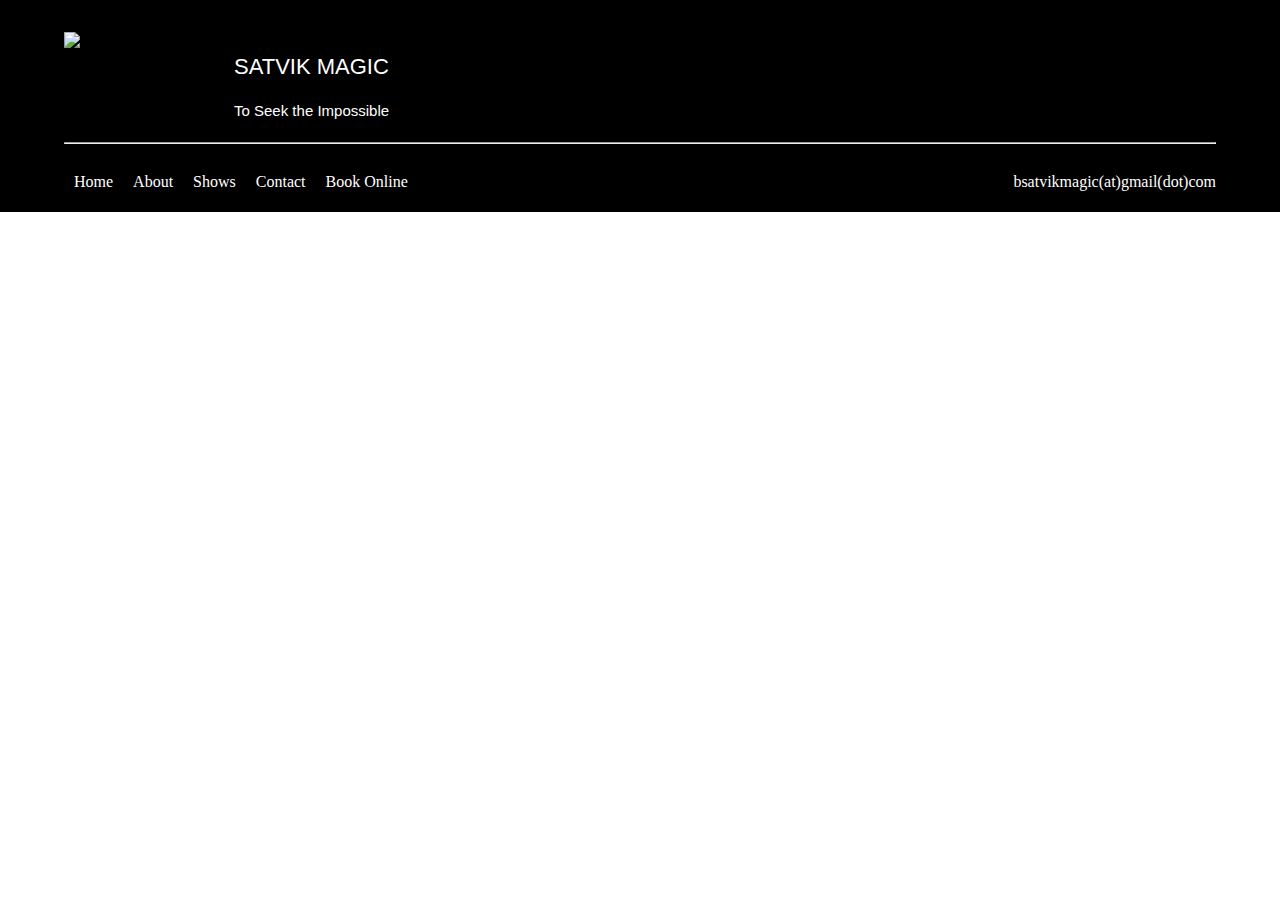
==== about.html @ e006e94a "Add files via upload" ====
<!DOCTYPE html>
<html lang="en">

<head>
    <meta charset="UTF-8">
    <link rel="stylesheet" href="styles.css">
    <title>Document</title>
</head>

<body>

    <header>
        <div style="display: flex; margin-top: 0; padding-top: 0;">
            <div id="img" style="display: flex; width: 150px; height: 100px;">
                <img src="https://static.wixstatic.com/media/542482_43a759c620a940079852870b6329cd68~mv2.jpeg/v1/fill/w_212,h_159,al_c,q_80,usm_0.66_1.00_0.01,enc_auto/Babbu_pfp.jpeg"
                    alt="bsatvik">
            </div>
            <div style="margin-left: 20px;">
                <p
                    style="font-family:-apple-system, BlinkMacSystemFont, 'Segoe UI', Roboto, Oxygen, Ubuntu, Cantarell, 'Open Sans', 'Helvetica Neue', sans-serif; font-weight:200; font-size: 22px; color:white">
                    SATVIK MAGIC</p>
                <p
                    style="font-family:-apple-system, BlinkMacSystemFont, 'Segoe UI', Roboto, Oxygen, Ubuntu, Cantarell, 'Open Sans', 'Helvetica Neue', sans-serif; font-weight: 300; font-size: 15px; color: white;">
                    To Seek the Impossible</p>
            </div>
        </div>
        <hr style="color: white;">
        <div id="head" style="padding-bottom: 0%; margin-bottom: 0%;">
            <ul id="top">
                <li><a href="./index.html">Home</a></li>
                <li><a href="#">About</a></li>
                <li><a href="#">Shows</a></li>
                <li><a href="#">Contact</a></li>
                <li><a href="#">Book Online</a></li>
            </ul>
            <p>bsatvikmagic(at)gmail(dot)com</p>
        </div>
    </header>
</body>

</html>
---- styles.css ----
header #head {
    display: flex;
    align-items: center;
    flex-wrap: wrap;
    justify-content: space-between;
}

header #head ul {
    display: flex;
    list-style-type: none;
    padding-left: 0%;
    margin-left: 0%;
    color: white;
}

header #head ul li a {
    text-decoration: none;
    color: white;
    border-radius: 10px;
}

header #head ul li {
    padding: 5px 10px 5px 10px;
}

header #head ul :hover {
    text-decoration: underline;
}

header .img img {
    width: 10px;
    height: 80px;
    object-fit: contain;
    object-position: center center;
}

header {
    background-color: black;
    padding: 2.5% 5% 0% 5%;
}

header div p {
    color: white;
}

html body {
    margin: 0%;
    padding: 0%;
}

#bookNow {

    border-radius: 25px;
    border: 1px solid white;
    background-color: rgba(81, 49, 39, 255);

}

#bookNow {
    color: white;
    padding: 15px
}

#btnHolder :hover {
    background-color: white;
    color: rgba(81, 49, 39, 255);
    transition-duration: 100ms;
}

#bookNow :hover {
    transition-duration: 100ms;
}

.SatvikPosing {
    background-image: url("https://cdn.discordapp.com/attachments/878096434648473660/970461815496663090/PXL_20210710_032408403.MP.jpg");
    width: 90%;
    margin-left: 5%;
    height: 550px;
    background-attachment: fixed;
    background-repeat: no-repeat;
    background-size: 100%;
}
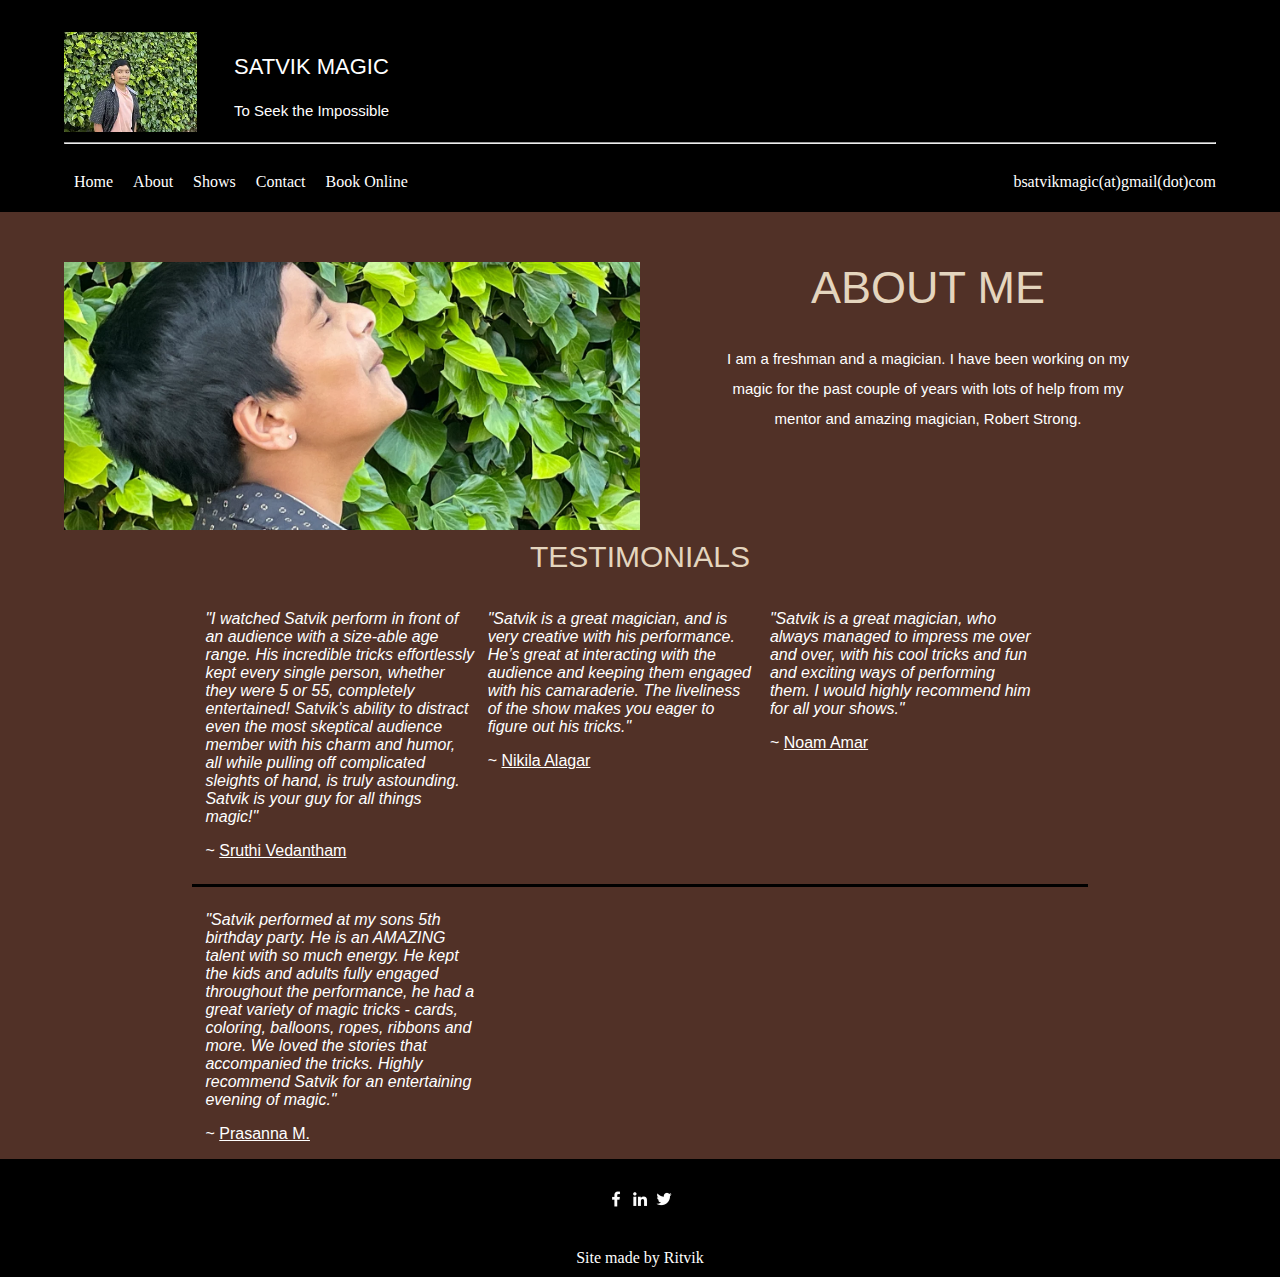
==== commit 1b1d717d: "about done" ====
--- a/about.html
+++ b/about.html
@@ -8,12 +8,10 @@
 </head>
 
 <body>
-
     <header>
         <div style="display: flex; margin-top: 0; padding-top: 0;">
             <div id="img" style="display: flex; width: 150px; height: 100px;">
-                <img src="https://static.wixstatic.com/media/542482_43a759c620a940079852870b6329cd68~mv2.jpeg/v1/fill/w_212,h_159,al_c,q_80,usm_0.66_1.00_0.01,enc_auto/Babbu_pfp.jpeg"
-                    alt="bsatvik">
+                <img src="./images/satvik-logo.webp" alt="bsatvik">
             </div>
             <div style="margin-left: 20px;">
                 <p
@@ -28,7 +26,7 @@
         <div id="head" style="padding-bottom: 0%; margin-bottom: 0%;">
             <ul id="top">
                 <li><a href="./index.html">Home</a></li>
-                <li><a href="#">About</a></li>
+                <li><a href="./about.html">About</a></li>
                 <li><a href="#">Shows</a></li>
                 <li><a href="#">Contact</a></li>
                 <li><a href="#">Book Online</a></li>
@@ -36,6 +34,63 @@
             <p>bsatvikmagic(at)gmail(dot)com</p>
         </div>
     </header>
+    <main style="background-color: rgba(81,49,39,255); padding-top: 50px;">
+        <div style="width: 90%; margin-left: 5%; margin-right: 5%; display: flex; margin-bottom: 10px;">
+            <img src="./images/about.webp" alt="satvik-posing" style="width: 50%;">
+            <div style="text-align: center; width: 50%;">
+                <h1 style="padding-top: 0%; margin-top: 0%; font-size:65px; color: #E4D5BE; font-family:-apple-system, BlinkMacSystemFont, 'Segoe UI', Roboto, Oxygen, Ubuntu, Cantarell, 'Open Sans', 'Helvetica Neue', sans-serif; font-weight: 200; font-size: 45px;">
+                    ABOUT ME</h1>
+                <p style="font-family:-apple-system, BlinkMacSystemFont, 'Segoe UI', Roboto, Oxygen, Ubuntu, Cantarell, 'Open Sans', 'Helvetica Neue', sans-serif; font-weight: 300; font-size: 15px; color: white; margin-left: 15%; margin-right: 15%; line-height: 2;">
+                I am a freshman and a magician. I have been working on my magic for the past couple of years with lots of help from my
+                mentor and amazing magician, Robert Strong.</p>
+            </div>
+        </div>
+
+        <div id="TESTIMONIALS" style="text-align: center; margin-left: 15%; margin-left: 15%; width: 70%; font-family:-apple-system, BlinkMacSystemFont, 'Segoe UI', Roboto, Oxygen, Ubuntu, Cantarell, 'Open Sans', 'Helvetica Neue', sans-serif; font-weight: 200;">
+            <h1
+                style="padding-top: 0%; margin-top: 0%; font-size:65px; color: #E4D5BE; font-weight: 200; font-size: 30px;">
+                TESTIMONIALS</h1>
+            <div class="testimonial" style="text-align: left; display: flex;">
+                <div class="section1" style="width: 30%; margin-left: 1.5%; color:white;">
+                    <p style="color: white;"><i>"I watched Satvik perform in front of an audience with a size-able age range. His incredible tricks effortlessly kept
+                        every single person, whether they were 5 or 55, completely entertained! Satvik’s ability to distract even the most
+                        skeptical audience member with his charm and humor, all while pulling off complicated sleights of hand, is truly
+                        astounding. Satvik is your guy for all things magic!"</i></p>
+                    <p class="from">~ <u>Sruthi Vedantham</u></p>
+                </div>
+                <div class="section2" style="width: 30%; margin-left: 1.5%; color:white;">
+                    <p style="color: white;"><i>"Satvik is a great magician, and is very creative with his performance. He’s great at interacting with the audience and
+                    keeping them engaged with his camaraderie. The liveliness of the show makes you eager to figure out his tricks."</i></p>
+                    <p class="from">~ <u>Nikila Alagar</u></p>
+                </div>
+                <div class="section3" style="width: 30%; margin-left: 1.5%; color:white;">
+                    <p style="color: white;"><i>"Satvik is a great magician, who always managed to impress me over and over, with his cool tricks and fun and exciting
+                    ways of performing them. I would highly recommend him for all your shows."</i></p>
+                    <p class="from">~ <u>Noam Amar</u></p>
+                </div>
+            </div>
+            <hr color="black" size="3">
+            <div class="testimonial" style="text-align: left; display: flex;">
+                <div class="section1" style="width: 30%; margin-left: 1.5%; color:white;">
+                    <p style="color: white;"><i>"Satvik performed at my sons 5th birthday party.
+                    He is an AMAZING talent with so much energy. He kept the kids and adults fully engaged throughout the performance, he
+                    had a great variety of magic tricks - cards, coloring, balloons, ropes, ribbons and more. We loved the stories that
+                    accompanied the tricks. Highly recommend Satvik for an entertaining evening of magic."</i></p>
+                    <p class="from">~ <u>Prasanna M.</u></p>
+                </div>
+            </div>
+        </div>
+
+    </main>
+    <footer style="background-color: black; align-items: center; padding: 30px 0 10px 0;">
+        <div style="text-align: center;">
+            <a href="#"><img src="./icons/Facebook.webp" alt="smgth" style="height: 20px; width: 20px;"></a>
+            <a href="#"><img src="./icons/LinkedIn.webp" alt="smgth" style="height: 20px; width: 20px;"></a>
+            <a href="#"><img src="./icons/Twitter.webp" alt="smgth" style="height: 20px; width: 20px;"></a>
+        </div>
+        <br><br>
+        <p style="text-align: center; color: white; margin: 0;">Site made by Ritvik</p>
+    </footer>
 </body>
 
 </html>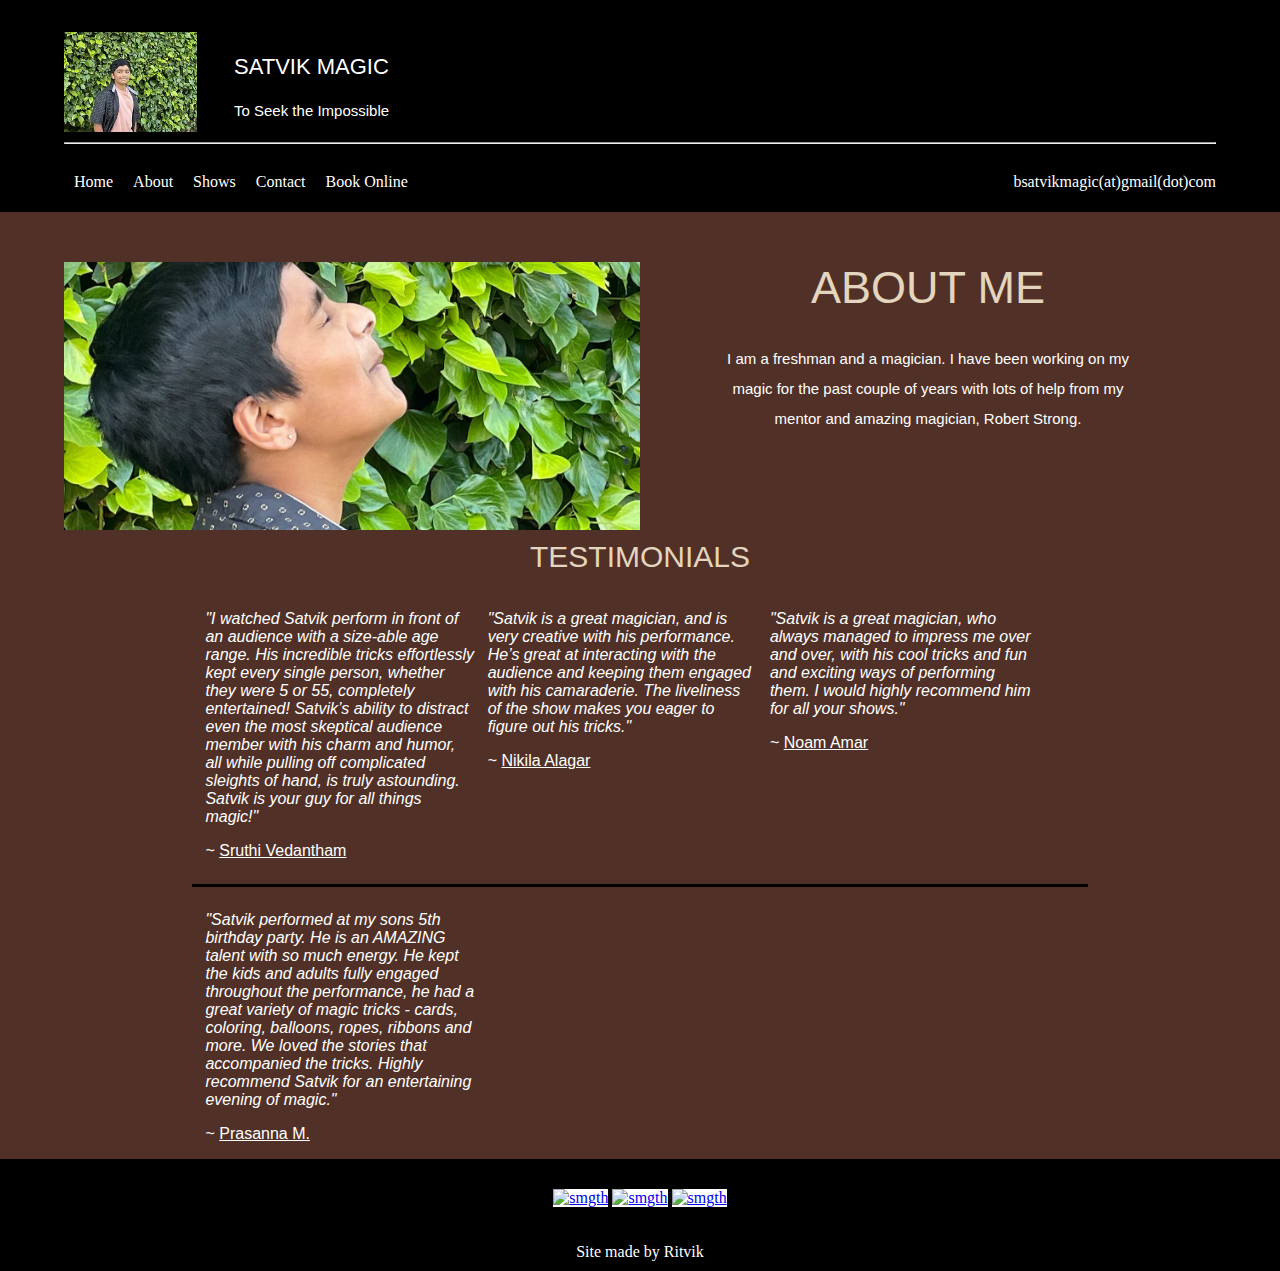
==== commit 0c20cc1b: "Add files via upload" ====
--- a/about.html
+++ b/about.html
@@ -27,9 +27,9 @@
             <ul id="top">
                 <li><a href="./index.html">Home</a></li>
                 <li><a href="./about.html">About</a></li>
-                <li><a href="#">Shows</a></li>
-                <li><a href="#">Contact</a></li>
-                <li><a href="#">Book Online</a></li>
+                <li><a href="./shows.html">Shows</a></li>
+                <li><a href="./contact.html">Contact</a></li>
+                <li><a href="./book.html">Book Online</a></li>
             </ul>
             <p>bsatvikmagic(at)gmail(dot)com</p>
         </div>
@@ -84,9 +84,12 @@
     </main>
     <footer style="background-color: black; align-items: center; padding: 30px 0 10px 0;">
         <div style="text-align: center;">
-            <a href="#"><img src="./icons/Facebook.webp" alt="smgth" style="height: 20px; width: 20px;"></a>
-            <a href="#"><img src="./icons/LinkedIn.webp" alt="smgth" style="height: 20px; width: 20px;"></a>
-            <a href="#"><img src="./icons/Twitter.webp" alt="smgth" style="height: 20px; width: 20px;"></a>
+            <a href="https://www.facebook.com/SatvikMagic/" target="_blank"><img src="./icons/facebook.png" alt="smgth"
+                    style="height: 20px; width: 20px; background-color: white;"></a>
+            <a href="https://www.youtube.com/channel/UC9pFPBeduWkNX423Lv-tyDA" target="_blank"><img
+                    src="./icons/youtube.png" alt="smgth" style="height: 20px; width: 20px; background-color: white;"></a>
+            <a href="https://www.tiktok.com/@satvikmagic" target="_blank"><img src="./icons/tiktok.png" alt="smgth"
+                    style="height: 20px; width: 20px; background-color: white;"></a>
         </div>
         <br><br>
         <p style="text-align: center; color: white; margin: 0;">Site made by Ritvik</p>
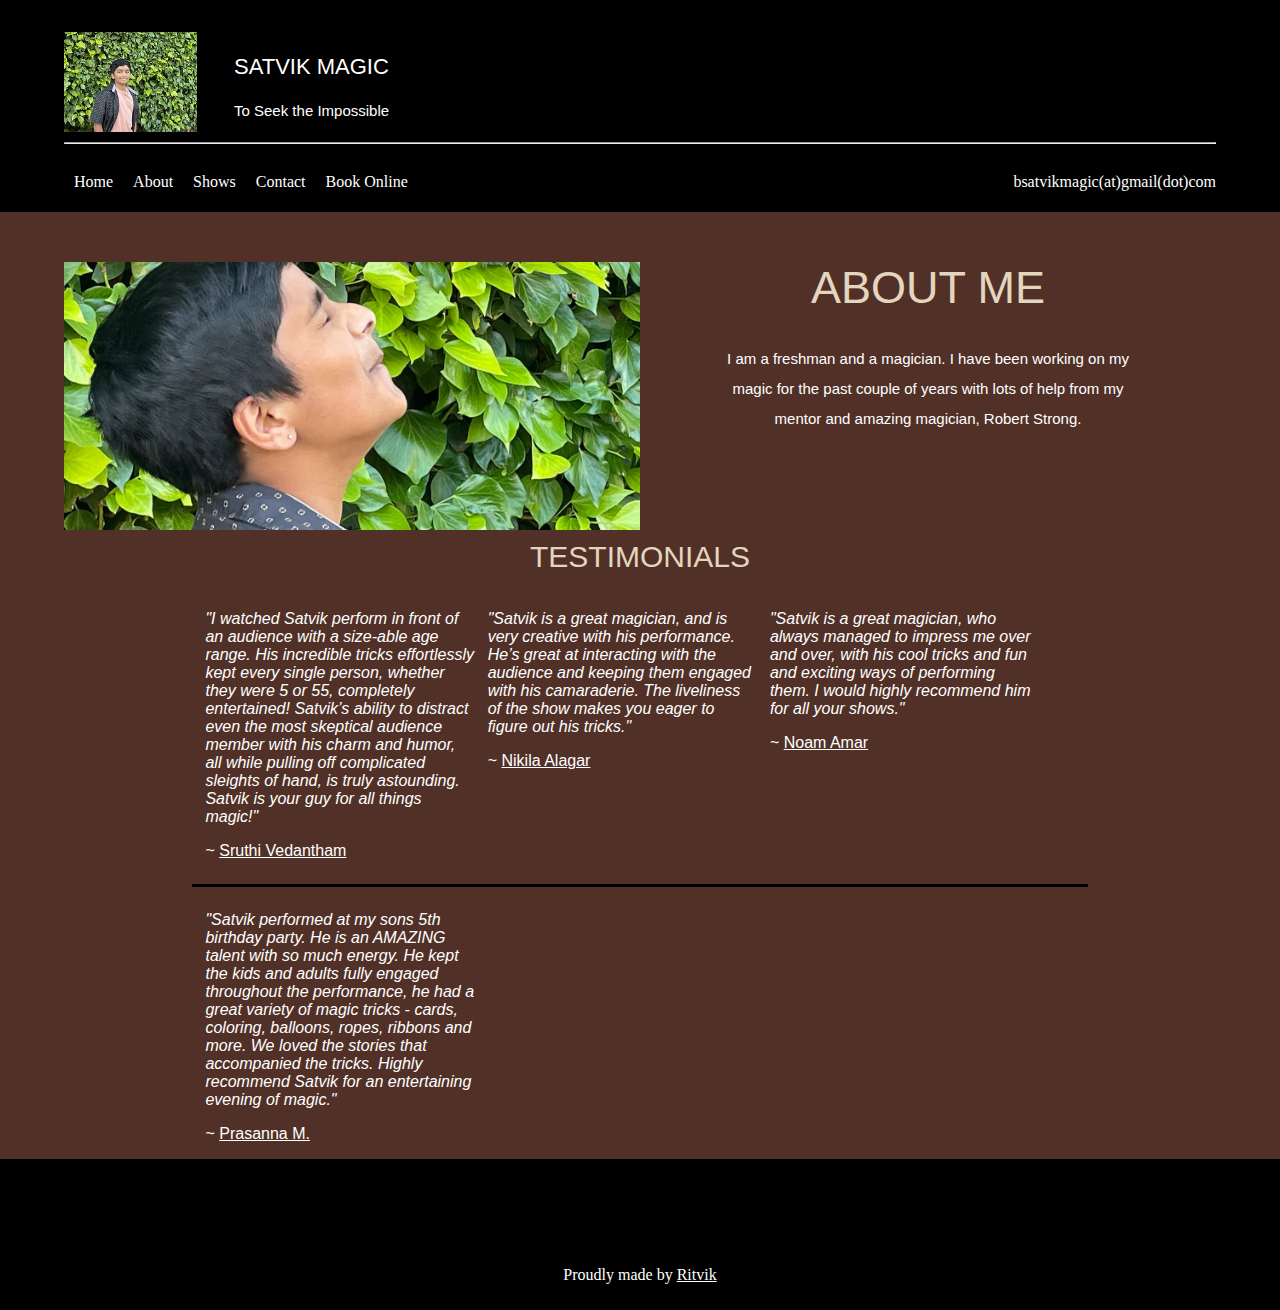
==== commit ecd38255: "Add files via upload" ====
--- a/about.html
+++ b/about.html
@@ -82,17 +82,33 @@
         </div>
 
     </main>
-    <footer style="background-color: black; align-items: center; padding: 30px 0 10px 0;">
-        <div style="text-align: center;">
-            <a href="https://www.facebook.com/SatvikMagic/" target="_blank"><img src="./icons/facebook.png" alt="smgth"
-                    style="height: 20px; width: 20px; background-color: white;"></a>
-            <a href="https://www.youtube.com/channel/UC9pFPBeduWkNX423Lv-tyDA" target="_blank"><img
-                    src="./icons/youtube.png" alt="smgth" style="height: 20px; width: 20px; background-color: white;"></a>
-            <a href="https://www.tiktok.com/@satvikmagic" target="_blank"><img src="./icons/tiktok.png" alt="smgth"
-                    style="height: 20px; width: 20px; background-color: white;"></a>
-        </div>
-        <br><br>
-        <p style="text-align: center; color: white; margin: 0;">Site made by Ritvik</p>
+        <footer
+      style="
+        background-color: black;
+        align-items: center;
+        padding: 30px 0 10px 0;
+      "
+    >
+      <div style="display: flex">
+        <a href="https://www.facebook.com/SatvikMagic/" target="_blank" style="margin-left: auto;"
+          ><div id="facebook"></div
+        ></a>
+        <a
+          href="https://www.youtube.com/channel/UC9pFPBeduWkNX423Lv-tyDA"
+          target="_blank"
+          ><div id="youtube"></div
+        ></a>
+        <a href="https://www.tiktok.com/@satvikmagic" target="_blank" style="margin-right: auto;"
+          ><div id="tiktok"></div
+        ></a>
+      </div>
+      <br /><br />
+      <p style="text-align: center; color: white">
+        Proudly made by
+        <a style="color: white; margin: 0" href="https://github.com/Rawpower9"
+          >Ritvik</a
+        >
+      </p>
     </footer>
 </body>
 
--- a/styles.css
+++ b/styles.css
@@ -80,3 +80,31 @@
     background-repeat: no-repeat;
     background-size: 100%;
 }
+
+footer > div > a{
+    padding-left: 3px;
+    padding-right: 3px;
+    height: 25px;
+    width: 25px;
+}
+
+footer>div>a>div {
+    background-repeat: no-repeat;
+    background-size: 20px;
+    height: 20px;
+    width: 20px;
+    border-radius: 10px;
+    display: block;
+}
+
+
+#facebook{
+    background-image: url(./icons/facebook.jpeg);
+}
+#youtube {
+    background-image: url(./icons/youtube.jpg);
+}
+
+#tiktok {
+    background-image: url(./icons/tiktok.jpg);
+}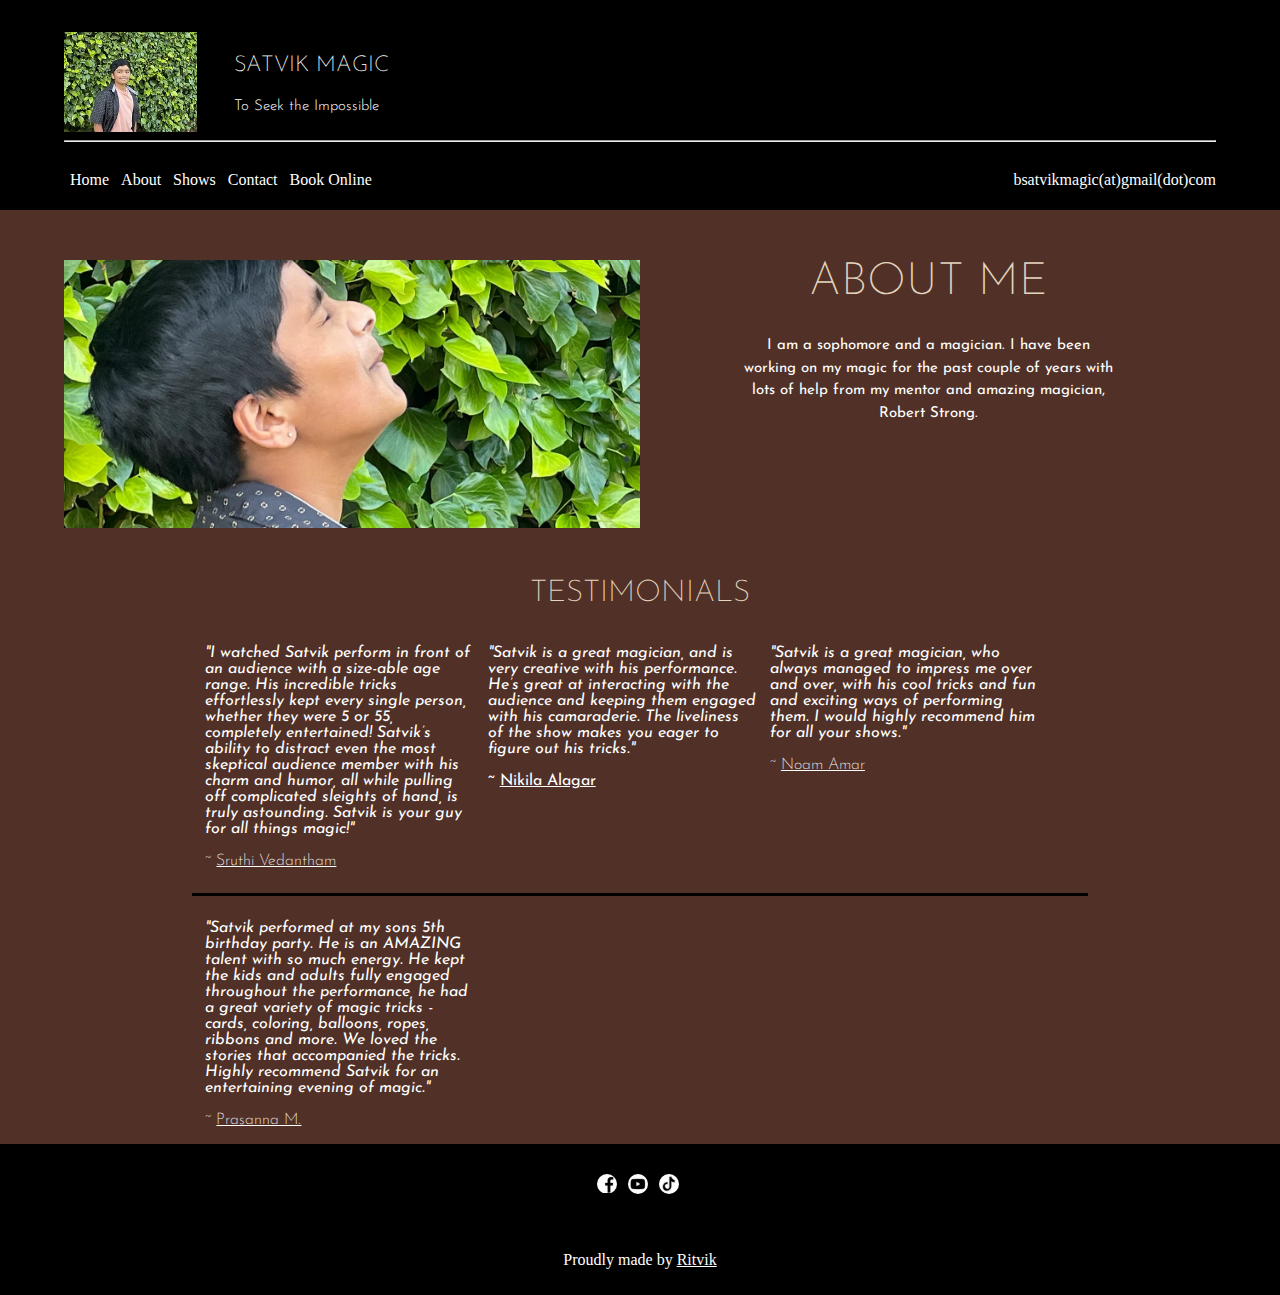
==== commit ad712487: "Add files via upload" ====
--- a/about.html
+++ b/about.html
@@ -2,6 +2,8 @@
 <html lang="en">
 
 <head>
+        <link rel="preconnect" href="https://fonts.googleapis.com/%22%3E"><link rel="preconnect" href="https://fonts.gstatic.com/" crossorigin><link href="https://fonts.googleapis.com/css2?family=Josefin+Sans:wght@300&display=swap" rel="stylesheet">
+
     <meta charset="UTF-8">
     <link rel="stylesheet" href="styles.css">
     <title>Document</title>
@@ -15,10 +17,10 @@
             </div>
             <div style="margin-left: 20px;">
                 <p
-                    style="font-family:-apple-system, BlinkMacSystemFont, 'Segoe UI', Roboto, Oxygen, Ubuntu, Cantarell, 'Open Sans', 'Helvetica Neue', sans-serif; font-weight:200; font-size: 22px; color:white">
+                    style="font-family:'Josefin Sans', sans-serif; font-weight:200; font-size: 22px; color:white">
                     SATVIK MAGIC</p>
                 <p
-                    style="font-family:-apple-system, BlinkMacSystemFont, 'Segoe UI', Roboto, Oxygen, Ubuntu, Cantarell, 'Open Sans', 'Helvetica Neue', sans-serif; font-weight: 300; font-size: 15px; color: white;">
+                    style="font-family:'Josefin Sans', sans-serif; font-weight: 300; font-size: 15px; color: white;">
                     To Seek the Impossible</p>
             </div>
         </div>
@@ -38,44 +40,44 @@
         <div style="width: 90%; margin-left: 5%; margin-right: 5%; display: flex; margin-bottom: 10px;">
             <img src="./images/about.webp" alt="satvik-posing" style="width: 50%;">
             <div style="text-align: center; width: 50%;">
-                <h1 style="padding-top: 0%; margin-top: 0%; font-size:65px; color: #E4D5BE; font-family:-apple-system, BlinkMacSystemFont, 'Segoe UI', Roboto, Oxygen, Ubuntu, Cantarell, 'Open Sans', 'Helvetica Neue', sans-serif; font-weight: 200; font-size: 45px;">
+                <h1 style="padding-top: 0%; margin-top: 0%; font-size:65px; color: #E4D5BE; font-family:'Josefin Sans', sans-serif; font-weight: 200; font-size: 45px;">
                     ABOUT ME</h1>
-                <p style="font-family:-apple-system, BlinkMacSystemFont, 'Segoe UI', Roboto, Oxygen, Ubuntu, Cantarell, 'Open Sans', 'Helvetica Neue', sans-serif; font-weight: 300; font-size: 15px; color: white; margin-left: 15%; margin-right: 15%; line-height: 2;">
-                I am a freshman and a magician. I have been working on my magic for the past couple of years with lots of help from my
-                mentor and amazing magician, Robert Strong.</p>
+                <p style="font-family:'Josefin Sans', sans-serif; font-weight: 300; font-size: 15px; color: white; margin-left: 17.5%; margin-right: 17.5%; line-height: 1.5;">
+                <strong>I am a sophomore and a magician. I have been working on my magic for the past couple of years with lots of help from my
+                mentor and amazing magician, Robert Strong.</strong></p>
             </div>
         </div>
 
-        <div id="TESTIMONIALS" style="text-align: center; margin-left: 15%; margin-left: 15%; width: 70%; font-family:-apple-system, BlinkMacSystemFont, 'Segoe UI', Roboto, Oxygen, Ubuntu, Cantarell, 'Open Sans', 'Helvetica Neue', sans-serif; font-weight: 200;">
+        <div id="TESTIMONIALS" style="text-align: center; margin-left: 15%; margin-left: 15%; margin-top: 50px; width: 70%; font-family:'Josefin Sans', sans-serif; font-weight: 200;">
             <h1
                 style="padding-top: 0%; margin-top: 0%; font-size:65px; color: #E4D5BE; font-weight: 200; font-size: 30px;">
                 TESTIMONIALS</h1>
             <div class="testimonial" style="text-align: left; display: flex;">
                 <div class="section1" style="width: 30%; margin-left: 1.5%; color:white;">
-                    <p style="color: white;"><i>"I watched Satvik perform in front of an audience with a size-able age range. His incredible tricks effortlessly kept
+                    <p style="color: white;"><i><strong>"I watched Satvik perform in front of an audience with a size-able age range. His incredible tricks effortlessly kept
                         every single person, whether they were 5 or 55, completely entertained! Satvik’s ability to distract even the most
                         skeptical audience member with his charm and humor, all while pulling off complicated sleights of hand, is truly
-                        astounding. Satvik is your guy for all things magic!"</i></p>
+                        astounding. Satvik is your guy for all things magic!"</strong></i></p>
                     <p class="from">~ <u>Sruthi Vedantham</u></p>
                 </div>
                 <div class="section2" style="width: 30%; margin-left: 1.5%; color:white;">
-                    <p style="color: white;"><i>"Satvik is a great magician, and is very creative with his performance. He’s great at interacting with the audience and
+                    <p style="color: white;"><i><strong>"Satvik is a great magician, and is very creative with his performance. He’s great at interacting with the audience and
                     keeping them engaged with his camaraderie. The liveliness of the show makes you eager to figure out his tricks."</i></p>
-                    <p class="from">~ <u>Nikila Alagar</u></p>
+                    <p class="from">~ <u>Nikila Alagar</strong></u></p>
                 </div>
                 <div class="section3" style="width: 30%; margin-left: 1.5%; color:white;">
-                    <p style="color: white;"><i>"Satvik is a great magician, who always managed to impress me over and over, with his cool tricks and fun and exciting
-                    ways of performing them. I would highly recommend him for all your shows."</i></p>
+                    <p style="color: white;"><i><strong>"Satvik is a great magician, who always managed to impress me over and over, with his cool tricks and fun and exciting
+                    ways of performing them. I would highly recommend him for all your shows."</strong></i></p>
                     <p class="from">~ <u>Noam Amar</u></p>
                 </div>
             </div>
             <hr color="black" size="3">
             <div class="testimonial" style="text-align: left; display: flex;">
                 <div class="section1" style="width: 30%; margin-left: 1.5%; color:white;">
-                    <p style="color: white;"><i>"Satvik performed at my sons 5th birthday party.
+                    <p style="color: white;"><i><strong>"Satvik performed at my sons 5th birthday party.
                     He is an AMAZING talent with so much energy. He kept the kids and adults fully engaged throughout the performance, he
                     had a great variety of magic tricks - cards, coloring, balloons, ropes, ribbons and more. We loved the stories that
-                    accompanied the tricks. Highly recommend Satvik for an entertaining evening of magic."</i></p>
+                    accompanied the tricks. Highly recommend Satvik for an entertaining evening of magic."</strong></i></p>
                     <p class="from">~ <u>Prasanna M.</u></p>
                 </div>
             </div>
--- a/styles.css
+++ b/styles.css
@@ -20,7 +20,7 @@
 }
 
 header #head ul li {
-    padding: 5px 10px 5px 10px;
+    padding: 5px 6px;
 }
 
 header #head ul :hover {
